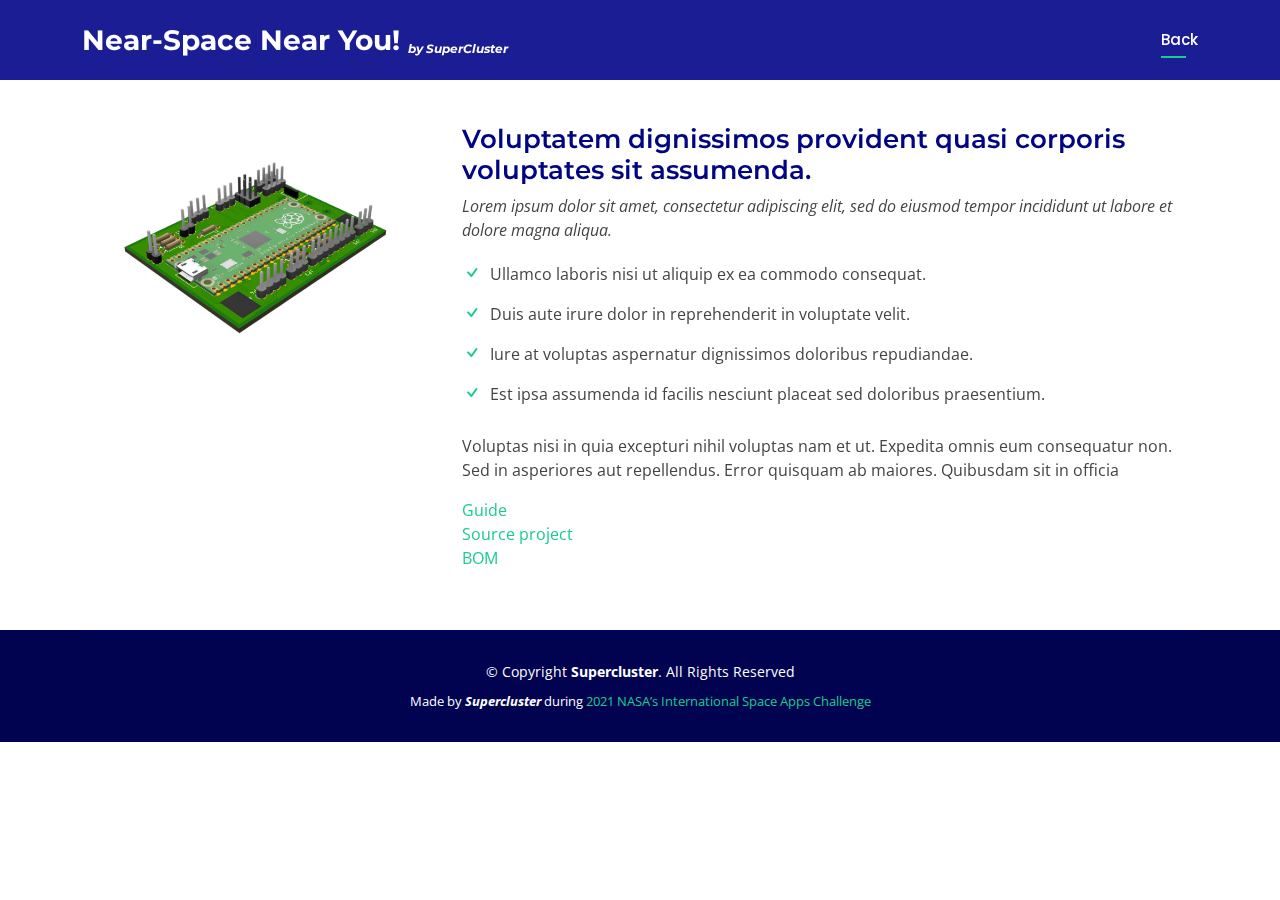
==== bal.html @ 7dcf26c6 "byku" ====
<!DOCTYPE html>
<html lang="en">

<head>
  <meta charset="utf-8">
  <meta content="width=device-width, initial-scale=1.0" name="viewport">

  <title>Near Space Near You - By Supercluster</title>
  <meta content="" name="description">
  <meta content="" name="keywords">

  <!-- Favicons -->
  <link href="assets/img/favicon.png" rel="icon">
  <link href="assets/img/apple-touch-icon.png" rel="apple-touch-icon">

  <!-- Google Fonts -->
  <link href="https://fonts.googleapis.com/css?family=Open+Sans:300,300i,400,400i,600,600i,700,700i|Montserrat:300,300i,400,400i,500,500i,600,600i,700,700i|Poppins:300,300i,400,400i,500,500i,600,600i,700,700i" rel="stylesheet">

  <!-- Vendor CSS Files -->
  <link href="assets/vendor/aos/aos.css" rel="stylesheet">
  <link href="assets/vendor/bootstrap/css/bootstrap.min.css" rel="stylesheet">
  <link href="assets/vendor/bootstrap-icons/bootstrap-icons.css" rel="stylesheet">
  <link href="assets/vendor/boxicons/css/boxicons.min.css" rel="stylesheet">
  <link href="assets/vendor/glightbox/css/glightbox.min.css" rel="stylesheet">
  <link href="assets/vendor/remixicon/remixicon.css" rel="stylesheet">
  <link href="assets/vendor/swiper/swiper-bundle.min.css" rel="stylesheet">

  <!-- Template Main CSS File -->
  <link href="assets/css/style.css" rel="stylesheet">

   <!-- Template Main CSS File -->
  
  <!-- =======================================================
  * Template Name: Bootslander - v4.5.0
  * Template URL: https://bootstrapmade.com/bootslander-free-bootstrap-landing-page-template/
  * Author: BootstrapMade.com
  * License: https://bootstrapmade.com/license/
  ======================================================== -->
</head>

<body>

 <!-- ======= Header ======= -->
 <header id="header" class="fixed-top d-flex align-items-center">
  <div class="container d-flex align-items-center justify-content-between">

    <div class="logo">
      <h1><a href="index.html"><span>Near-Space Near You!</span> <span style="font-size:0.575em"><sub><i>by SuperCluster</i></sub></span></a></h1>
      <!-- Uncomment below if you prefer to use an image logo -->
      <!-- <a href="index.html"><img src="assets/img/logo.png" alt="" class="img-fluid"></a>-->
    </div>

    <nav id="navbar" class="navbar">
      <ul>
        <li><a class="nav-link scrollto active" href="index.html#faq">Back</a></li>
      </ul>
      <i class="bi bi-list mobile-nav-toggle"></i>
    </nav><!-- .navbar -->

  </div>
</header><!-- End Header -->

  <main id="main">

    <!-- ======= About Section ======= -->
    <div class="margin_space"></div>
    <!-- ======= Details Section ======= -->
    <section id="details" class="details">
      <div class="container">

        <div class="row content">
          <div class="col-md-4" data-aos="fade-right">
            <img src="assets/img/team/pcb2.png" class="img-fluid align-items-center" alt="" width="450px">
          </div>
          <div class="col-md-8 pt-4" data-aos="fade-up">
            <h3>Voluptatem dignissimos provident quasi corporis voluptates sit assumenda.</h3>
            <p class="fst-italic">
              Lorem ipsum dolor sit amet, consectetur adipiscing elit, sed do eiusmod tempor incididunt ut labore et dolore
              magna aliqua.
            </p>
            <ul>
              <li><i class="bi bi-check"></i> Ullamco laboris nisi ut aliquip ex ea commodo consequat.</li>
              <li><i class="bi bi-check"></i> Duis aute irure dolor in reprehenderit in voluptate velit.</li>
              <li><i class="bi bi-check"></i> Iure at voluptas aspernatur dignissimos doloribus repudiandae.</li>
              <li><i class="bi bi-check"></i> Est ipsa assumenda id facilis nesciunt placeat sed doloribus praesentium.</li>
            </ul>
            <p>
              Voluptas nisi in quia excepturi nihil voluptas nam et ut. Expedita omnis eum consequatur non. Sed in asperiores aut repellendus. Error quisquam ab maiores. Quibusdam sit in officia
            </p>

            <a href="">Guide</a><br>
            <a href="">Source project</a><br>
            <a href="">BOM</a>
            
          </div>
        </div>

        
    </section><!-- End Details Section -->
    
    

  </main><!-- End #main -->

 

  <footer id="footer">
    <div class="container">
      <div class="copyright">
        &copy; Copyright <strong><span>Supercluster</span></strong>. All Rights Reserved
      </div>
      <div class="credits">
        <!-- All the links in the footer should remain intact. -->
        <!-- You can delete the links only if you purchased the pro version. -->
        <!-- Licensing information: https://bootstrapmade.com/license/ -->
        <!-- Purchase the pro version with working PHP/AJAX contact form: https://bootstrapmade.com/bootslander-free-bootstrap-landing-page-template/ -->
        Made by <b><i>Supercluster</i></b> during <a href="https://www.spaceappschallenge.org/">2021 NASA’s International Space Apps Challenge</a>
      </div>
    </div>
  </footer><!-- End Footer -->

  <a href="#" class="back-to-top d-flex align-items-center justify-content-center"><i class="bi bi-arrow-up-short"></i></a>
  <div id="preloader"></div>

  <!-- Vendor JS Files -->
  <script src="assets/vendor/aos/aos.js"></script>
  <script src="assets/vendor/bootstrap/js/bootstrap.bundle.min.js"></script>
  <script src="assets/vendor/glightbox/js/glightbox.min.js"></script>
  <script src="assets/vendor/php-email-form/validate.js"></script>
  <script src="assets/vendor/purecounter/purecounter.js"></script>
  <script src="assets/vendor/swiper/swiper-bundle.min.js"></script>

  <!-- Template Main JS File -->
  <script src="assets/js/main.js"></script>
  
  
  
</body>

</html>
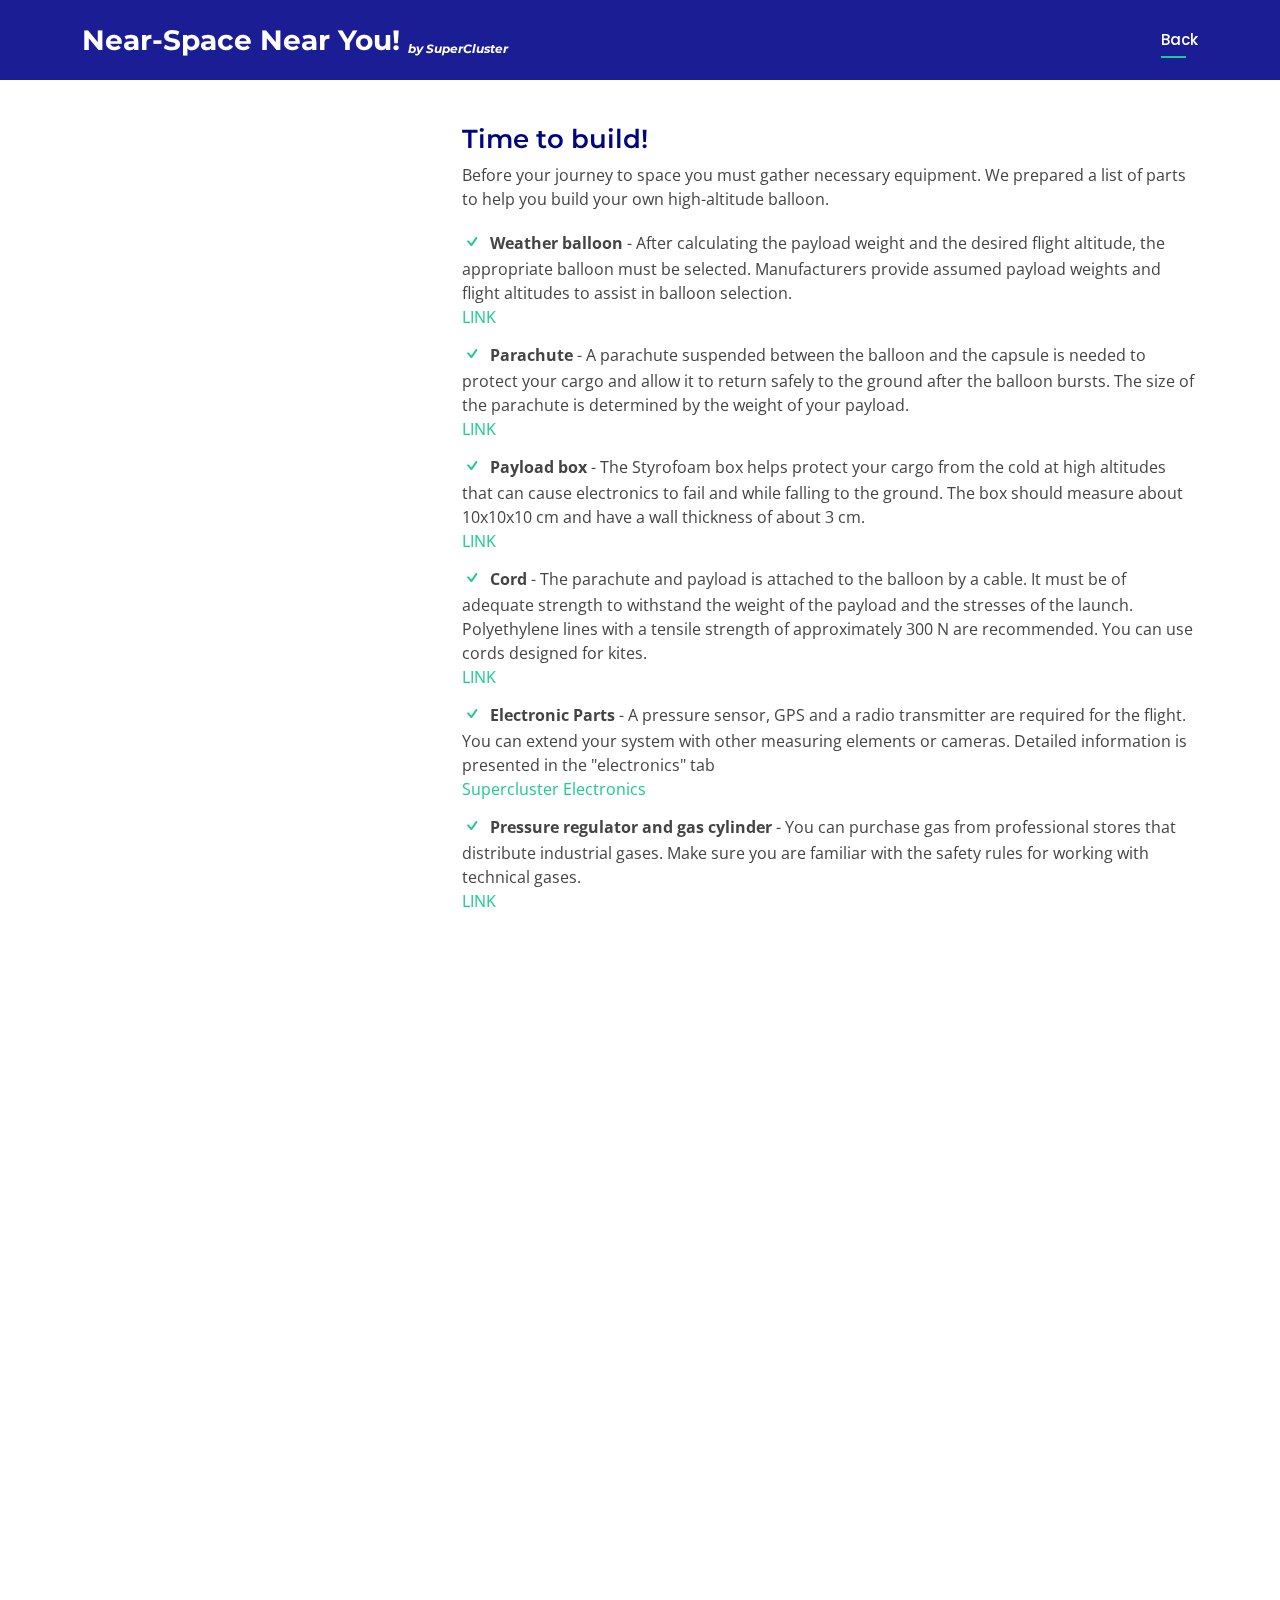
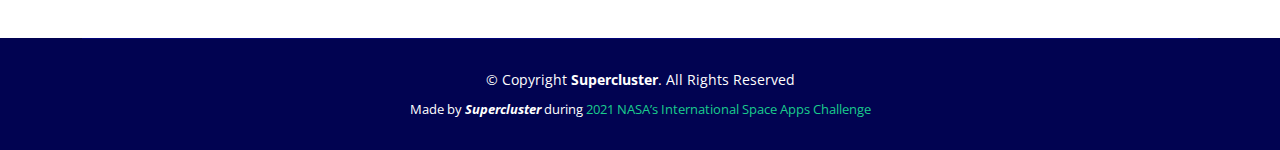
==== commit 89f74edb: "updated checklists" ====
--- a/bal.html
+++ b/bal.html
@@ -70,28 +70,54 @@
 
         <div class="row content">
           <div class="col-md-4" data-aos="fade-right">
-            <img src="assets/img/team/pcb2.png" class="img-fluid align-items-center" alt="" width="450px">
+            <br><br><br><br><br><br><img src="assets/img/team/bal2.png" class="img-fluid align-items-center shadw" alt="" width="350px">
           </div>
           <div class="col-md-8 pt-4" data-aos="fade-up">
-            <h3>Voluptatem dignissimos provident quasi corporis voluptates sit assumenda.</h3>
-            <p class="fst-italic">
-              Lorem ipsum dolor sit amet, consectetur adipiscing elit, sed do eiusmod tempor incididunt ut labore et dolore
-              magna aliqua.
+            <h3>Time to build!</h3>
+            <p class="">
+              Before your journey to space you must gather necessary equipment. We prepared a list of parts to help you build your own high-altitude balloon.
             </p>
             <ul>
-              <li><i class="bi bi-check"></i> Ullamco laboris nisi ut aliquip ex ea commodo consequat.</li>
-              <li><i class="bi bi-check"></i> Duis aute irure dolor in reprehenderit in voluptate velit.</li>
-              <li><i class="bi bi-check"></i> Iure at voluptas aspernatur dignissimos doloribus repudiandae.</li>
-              <li><i class="bi bi-check"></i> Est ipsa assumenda id facilis nesciunt placeat sed doloribus praesentium.</li>
+              <li><i class="bi bi-check"></i> <b>Weather balloon</b> - After calculating the payload weight and the desired flight altitude, the appropriate balloon must be selected. Manufacturers provide assumed payload weights and flight altitudes to assist in balloon selection.
+                <br><a href="">LINK</a>
+              </li>
+              <li><i class="bi bi-check"></i> <b>Parachute </b>- A parachute suspended between the balloon and the capsule is needed to protect your cargo and allow it to return safely to the ground after the balloon bursts. The size of the parachute is determined by the weight of your payload.
+                <br><a href="">LINK</a> </li>
+              <li><i class="bi bi-check"></i> <b>Payload box </b>- The Styrofoam box helps protect your cargo from the cold at high altitudes that can cause electronics to fail and while falling to the ground. The box should measure about 10x10x10 cm and have a wall thickness of about 3 cm.
+                <br><a href="">LINK</a> </li>
+              <li><i class="bi bi-check"></i> <b>Cord</b> - The parachute and payload is attached to the balloon by a cable. It must be of adequate strength to withstand the weight of the payload and the stresses of the launch. Polyethylene lines with a tensile strength of approximately 300 N are recommended. You can use cords designed for kites.
+                <br><a href="">LINK</a></li>
+                <li><i class="bi bi-check"></i> <b>Electronic Parts</b> - A pressure sensor, GPS and a radio transmitter are required for the flight. You can extend your system with other measuring elements or cameras. Detailed information is presented in the "electronics" tab<br><a href="mb.html">Supercluster Electronics</a>
+                </li>
+                <li><i class="bi bi-check"></i> <b>Pressure regulator and gas cylinder</b> - You can purchase gas from professional stores that distribute industrial gases.  Make sure you are familiar with the safety rules for working with technical gases.<br><a href="">LINK</a>
+                </li>
             </ul>
-            <p>
-              Voluptas nisi in quia excepturi nihil voluptas nam et ut. Expedita omnis eum consequatur non. Sed in asperiores aut repellendus. Error quisquam ab maiores. Quibusdam sit in officia
-            </p>
+            
+            
+          </div>
 
-            <a href="">Guide</a><br>
-            <a href="">Source project</a><br>
-            <a href="">BOM</a>
-            
+          <div class="row content">
+            <div class="col-md-4 order-1 order-md-2" data-aos="fade-left">
+              <br><br><br><br><img src="assets/img/balloon_team.png" class="img-fluid" alt="">
+            </div>
+            <div class="col-md-8 pt-5 order-2 order-md-1" data-aos="fade-up">
+              <h3>Couple things to note, that are and that obvious</h3>
+                <ul>
+                <li><i class="bi bi-check"></i> Prepare insulating tape and duct tape. The insulating tape will be used to secure the neck of the balloon. The second will be useful for taping the cargo box.
+                </li>
+                <li><i class="bi bi-check"></i> Use elastic bands to close the neck of the balloon. They should be thick (about 2-3 mm) and strong enough.</li>
+                <li><i class="bi bi-check"></i> Stock up on a piece of polystyrene to fill the empty space in your cargo container with. This will provide extra protection from the cold and increase durability.
+                </li>
+                <li><i class="bi bi-check"></i> Very mundane but important - you need scissors to cut the string. NOTE Conduct all cord cutting activities away from the balloon.</li>
+                <li><i class="bi bi-check"></i> Battery to power avionics. It is best to use a regular disposable battery as it can withstand cold temperatures better. LiPo and LiIon batteries lose capacity quickly as temperatures drop.</li>
+                <li><i class="bi bi-check"></i> Prepare the tools to cut the polystyrene and assemble the cargo box. You can use an all-purpose knife to cut the polystyrene blocks and a screwdriver to cut a small hole in the cargo box. NOTE Conduct all polystyrene cutting activities away from the balloon..</li>
+                <li><i class="bi bi-check"></i> Gloves. Simple latex gloves will help you avoid accidental balloon damage                .</li>
+                <li><i class="bi bi-check"></i> You may need a tarp or mat to provide a smooth surface when filling the balloon to avoid the possibility of accidental damage to the shell. A simple piece of thicker plastic wrap about 3 x 3 meters in size should be sufficient.
+                </li>
+              
+              
+              </ul>
+            </div>
           </div>
         </div>
 
